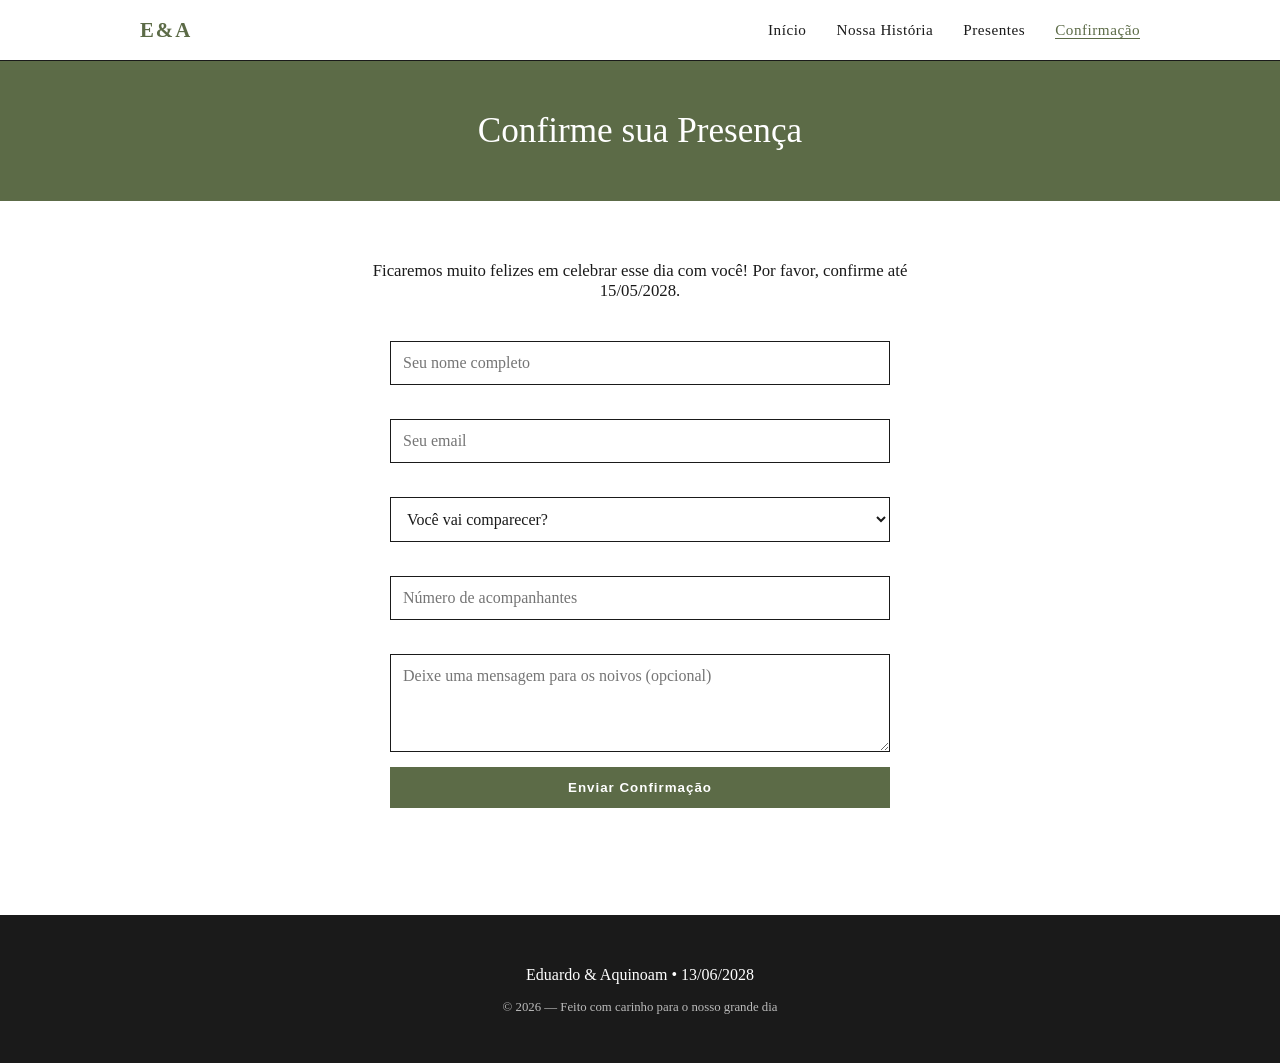
==== confirmacao.html @ 9f964538 "Add files via upload" ====
<!DOCTYPE html>
<html lang="pt-br">
<head>
  <meta charset="UTF-8" />
  <meta name="viewport" content="width=device-width, initial-scale=1.0" />
  <meta name="description" content="Confirme sua presença no casamento de Eduardo & Aquinoam." />
  <title>Confirmação | Eduardo & Aquinoam</title>
  <link rel="stylesheet" href="styles.css" />
</head>
<body>

  <nav class="navbar">
    <div class="nav-container">
      <span class="nav-logo">E&A</span>
      <button id="menu-toggle" class="menu-toggle" aria-label="Abrir menu">☰</button>
      <ul id="nav-links">
        <li><a href="index.html">Início</a></li>
        <li><a href="historia.html">Nossa História</a></li>
        <li><a href="presentes.html">Presentes</a></li>
        <li><a href="confirmacao.html" class="active">Confirmação</a></li>
      </ul>
    </div>
  </nav>

  <header class="hero hero-small">
    <h1>Confirme sua Presença</h1>
  </header>

  <section class="section">
    <p class="intro-text">Ficaremos muito felizes em celebrar esse dia com você! Por favor, confirme até 15/05/2028.</p>

    <form id="rsvp-form" novalidate>
      <div class="form-group">
        <input type="text" id="name" name="name" placeholder="Seu nome completo" />
        <span class="error-message" id="name-error"></span>
      </div>
      <div class="form-group">
        <input type="email" id="email" name="email" placeholder="Seu email" />
        <span class="error-message" id="email-error"></span>
      </div>
      <div class="form-group">
        <select id="attendance" name="attendance">
          <option value="">Você vai comparecer?</option>
          <option value="sim">Sim, estarei presente!</option>
          <option value="nao">Infelizmente não poderei ir</option>
        </select>
        <span class="error-message" id="attendance-error"></span>
      </div>
      <div class="form-group">
        <input type="number" id="guests" name="guests" placeholder="Número de acompanhantes" min="0" max="5" />
        <span class="error-message" id="guests-error"></span>
      </div>
      <div class="form-group">
        <textarea id="message" name="message" rows="4" placeholder="Deixe uma mensagem para os noivos (opcional)"></textarea>
      </div>
      <button type="submit" class="btn-primary">Enviar Confirmação</button>
      <p class="form-success" id="form-success"></p>
    </form>
  </section>

  <footer>
    <p>Eduardo &amp; Aquinoam • 13/06/2028</p>
    <p class="footer-small">&copy; 2026 — Feito com carinho para o nosso grande dia</p>
  </footer>

  <script src="script.js"></script>
</body>
</html>
---- styles.css ----
/* === Paleta === */
:root {
  --musgo: #5c6b47;
  --musgo-escuro: #3f4a31;
  --branco: #ffffff;
  --preto: #1a1a1a;
  --cinza-claro: #f5f5f0;
  --erro: #b3261e;
}

* {
  box-sizing: border-box;
}

body {
  margin: 0;
  font-family: 'Georgia', 'Times New Roman', serif;
  background-color: var(--branco);
  color: var(--preto);
}

h1, h2, h3 {
  font-family: 'Georgia', serif;
  font-weight: normal;
}

/* === Navbar === */
.navbar {
  background: var(--branco);
  border-bottom: 1px solid var(--preto);
  padding: 18px 20px;
  position: sticky;
  top: 0;
  z-index: 99;
}
.nav-container {
  display: flex;
  align-items: center;
  justify-content: space-between;
  max-width: 1000px;
  margin: auto;
  position: relative;
}
.nav-logo {
  font-weight: bold;
  font-size: 1.3rem;
  color: var(--musgo);
  letter-spacing: 2px;
}
.navbar ul {
  display: flex;
  gap: 30px;
  list-style: none;
  margin: 0;
  padding: 0;
}
.navbar a {
  text-decoration: none;
  color: var(--preto);
  font-size: 0.95rem;
  letter-spacing: 0.5px;
  transition: color 0.2s;
}
.navbar a:hover,
.navbar a.active {
  color: var(--musgo);
  border-bottom: 1px solid var(--musgo);
}
.menu-toggle {
  display: none;
  background: none;
  border: none;
  font-size: 1.5rem;
  color: var(--preto);
  cursor: pointer;
}

@media (max-width: 700px) {
  .menu-toggle {
    display: block;
  }
  .navbar ul {
    display: none;
    flex-direction: column;
    gap: 15px;
    position: absolute;
    top: 40px;
    right: 0;
    background: var(--branco);
    border: 1px solid var(--preto);
    padding: 20px;
    min-width: 180px;
  }
  .navbar ul.open {
    display: flex;
  }
}

/* === Hero === */
.hero {
  text-align: center;
  padding: 100px 20px;
  background: var(--musgo);
  color: var(--branco);
}
.hero-small {
  padding: 50px 20px;
  background: var(--musgo);
}
.hero-subtitle {
  text-transform: uppercase;
  letter-spacing: 3px;
  font-size: 0.85rem;
  margin-bottom: 10px;
}
.hero h1 {
  font-size: 3rem;
  margin: 10px 0;
}
.hero-small h1 {
  font-size: 2.2rem;
  margin: 0;
}
.hero-date {
  font-size: 1.2rem;
  letter-spacing: 2px;
  margin: 10px 0;
}
.hero-text {
  margin-bottom: 25px;
}

.btn-primary {
  background: var(--preto);
  color: var(--branco);
  padding: 12px 28px;
  text-decoration: none;
  font-weight: bold;
  letter-spacing: 1px;
  display: inline-block;
  border: 1px solid var(--preto);
  border-radius: 0;
  cursor: pointer;
  transition: background 0.3s, color 0.3s;
}
.btn-primary:hover {
  background: transparent;
  color: var(--branco);
  border-color: var(--branco);
}

/* === Seções === */
.section {
  padding: 60px 20px;
  max-width: 900px;
  margin: auto;
}
.section h2 {
  text-align: center;
  margin-bottom: 30px;
  font-size: 2rem;
  color: var(--musgo-escuro);
}

/* === Countdown === */
.countdown-section {
  text-align: center;
}
.countdown {
  display: flex;
  justify-content: center;
  gap: 40px;
  flex-wrap: wrap;
}
.countdown-item {
  display: flex;
  flex-direction: column;
  align-items: center;
}
.countdown-number {
  font-size: 2.5rem;
  font-weight: bold;
  color: var(--musgo);
  border: 1px solid var(--preto);
  padding: 15px 25px;
  min-width: 80px;
}
.countdown-label {
  margin-top: 8px;
  text-transform: uppercase;
  font-size: 0.8rem;
  letter-spacing: 1px;
}

/* === Frase === */
.quote-section {
  text-align: center;
  font-style: italic;
  font-size: 1.3rem;
  color: var(--musgo-escuro);
  padding-bottom: 80px;
}

/* === História === */
.story-text {
  font-size: 1.1rem;
  line-height: 1.8;
  max-width: 700px;
  margin: 0 auto 50px auto;
}
.story-heading {
  color: var(--musgo);
  text-align: center;
  font-size: 1.3rem;
  font-weight: bold;
  margin-top: 40px;
  margin-bottom: 15px;
}
.story-heading:first-child {
  margin-top: 0;
}
.details-grid {
  display: grid;
  grid-template-columns: repeat(auto-fit, minmax(180px, 1fr));
  gap: 25px;
  text-align: center;
}
.detail-card {
  border: 1px solid var(--preto);
  padding: 25px 15px;
}
.detail-card h3 {
  color: var(--musgo);
  margin-bottom: 10px;
  text-transform: uppercase;
  font-size: 0.9rem;
  letter-spacing: 1px;
}

/* === Presentes === */
.intro-text {
  text-align: center;
  max-width: 600px;
  margin: 0 auto 40px auto;
  font-size: 1.05rem;
}
.gifts-grid {
  display: grid;
  grid-template-columns: repeat(auto-fit, minmax(220px, 1fr));
  gap: 25px;
}
.gift-card {
  border: 1px solid var(--preto);
  padding: 30px 20px;
  text-align: center;
  background: var(--cinza-claro);
}
.gift-card h3 {
  color: var(--musgo-escuro);
  margin-bottom: 10px;
}
.gift-card .btn-primary {
  margin-top: 15px;
  background: var(--musgo);
  border-color: var(--musgo);
}
.gift-card .btn-primary:hover {
  background: transparent;
  color: var(--musgo);
}

/* === Formulário de Confirmação === */
form {
  display: flex;
  flex-direction: column;
  gap: 15px;
  max-width: 500px;
  margin: auto;
}
.form-group {
  display: flex;
  flex-direction: column;
}
input, textarea, select {
  padding: 12px;
  border: 1px solid var(--preto);
  background: var(--branco);
  color: var(--preto);
  font-family: inherit;
  font-size: 1rem;
}
input:focus, textarea:focus, select:focus {
  border-color: var(--musgo);
  outline: none;
}
input.invalid, textarea.invalid, select.invalid {
  border-color: var(--erro);
}
.error-message {
  color: var(--erro);
  font-size: 0.85rem;
  min-height: 1.1em;
  margin-top: 4px;
}
.form-success {
  color: var(--musgo-escuro);
  font-weight: bold;
  text-align: center;
}
form .btn-primary {
  background: var(--musgo);
  border-color: var(--musgo);
}
form .btn-primary:hover {
  background: transparent;
  color: var(--musgo);
}

/* === Rodapé === */
footer {
  background: var(--preto);
  color: var(--branco);
  padding: 35px 20px;
  text-align: center;
}
.footer-small {
  font-size: 0.8rem;
  opacity: 0.7;
  margin-top: 8px;
}

/* === Responsividade === */
@media (max-width: 600px) {
  .hero h1 {
    font-size: 2rem;
  }
  .countdown {
    gap: 15px;
  }
  .countdown-number {
    font-size: 1.8rem;
    padding: 10px 15px;
    min-width: 60px;
  }
}
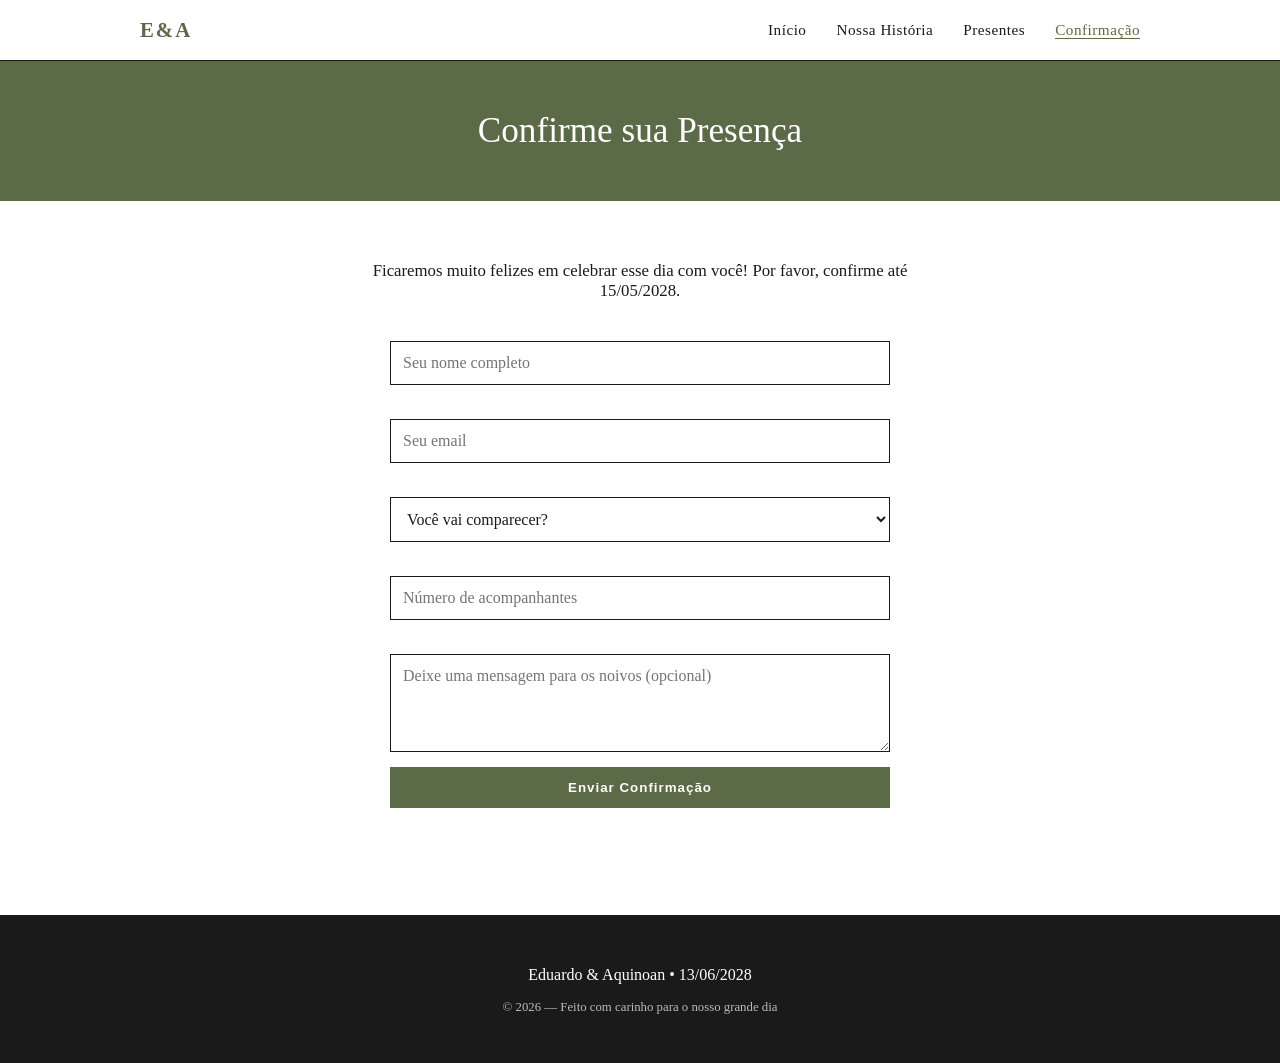
==== commit 107e3832: "Add files via upload" ====
--- a/confirmacao.html
+++ b/confirmacao.html
@@ -4,7 +4,7 @@
   <meta charset="UTF-8" />
   <meta name="viewport" content="width=device-width, initial-scale=1.0" />
   <meta name="description" content="Confirme sua presença no casamento de Eduardo & Aquinoam." />
-  <title>Confirmação | Eduardo & Aquinoam</title>
+  <title>Confirmação | Eduardo & Aquinoan</title>
   <link rel="stylesheet" href="styles.css" />
 </head>
 <body>
@@ -59,7 +59,7 @@
   </section>
 
   <footer>
-    <p>Eduardo &amp; Aquinoam • 13/06/2028</p>
+    <p>Eduardo &amp; Aquinoan • 13/06/2028</p>
     <p class="footer-small">&copy; 2026 — Feito com carinho para o nosso grande dia</p>
   </footer>
 
